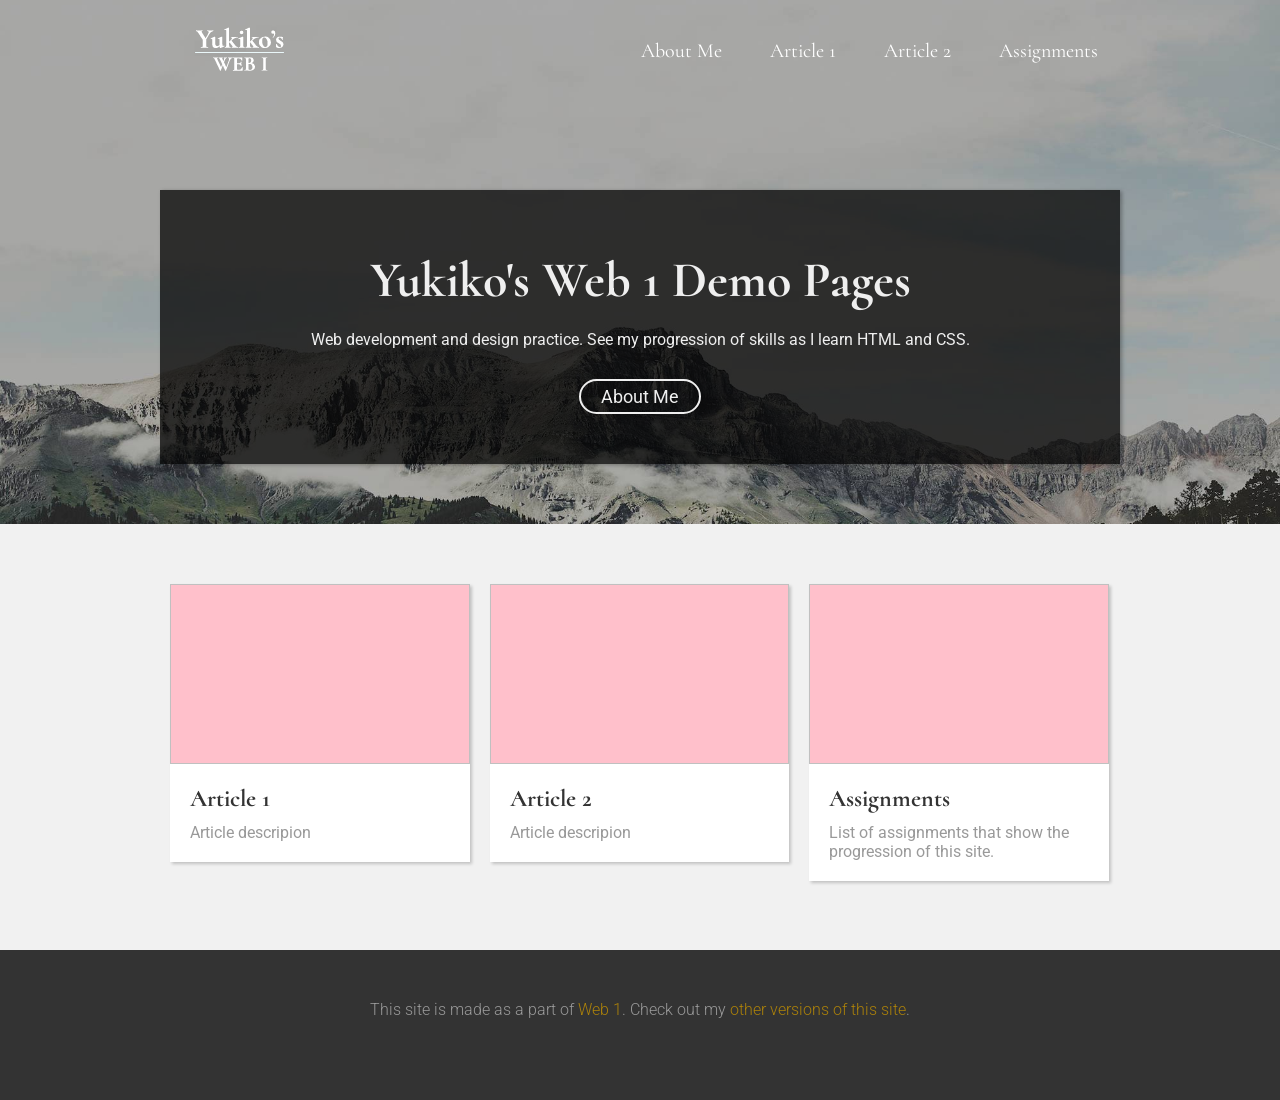
==== assignment-6/index.html @ c941443b "turning in" ====
<!DOCTYPE html>
<html lang="en">
  <head>
    <title>Web 1</title>
    <link rel="stylesheet" type="text/css" href="style.css"/>
  </head>
  <body id="home">

    <div class="wrapper">
      <div class="hero">
        <nav class="main-nav">
          <a href="index.html" id="logo">Yukiko's Web I</a>
          <a href="about.html" class="nav-link" id="about">About Me</a>
          <a href="article-1.html" class="nav-link" id="article1">Article 1</a>
          <a href="article-2.html" class="nav-link" id="article2">Article 2</a>
          <a href="assignments.html" class="nav-link" id="assignments">Assignments</a>
        </nav>
        <div class="hero-card">
          <h1 class="hero-card-title">Yukiko's Web 1 Demo Pages</h1>
          <p class="hero-card-description">Web development and design practice. See my progression of skills as I learn HTML and CSS.</p>
          <a href="about.html" class="hero-card-link">About Me</a>
        </div>
      </div>
      <!-- end hero -->

      <div class="main-content">
        <a href="article-1.html" class="card" id="card1">
          <img class="card-image">
          <h4 class="card-title">
            Article 1
          </h4>
          <p class="card-description">
            Article descripion
          </p>
        </a>

        <a href="article-1.html" class="card" id="card1">
          <img class="card-image">
          <h4 class="card-title">
            Article 2
          </h4>
          <p class="card-description">
            Article descripion
          </p>
        </a>

        <a href="assignments.html" class="card" id="card3">
          <img class="card-image">
          <h4 class="card-title">
            Assignments
          </h4>
          <p class="card-description">
            List of assignments that show the progression of this site.
          </p>
        </a>
      </div>
      <!-- end main-content -->

      <footer>
        <p class="footer-text">
          This site is made as a part of <a href="http://web1.yukikodesign.com" target="blank">Web 1</a>. Check out my <a href="assignments.html">other versions of this site</a>.
        </p>
      </footer>
    </div>
    <!-- end wrapper -->

  </body>
</html>
---- assignment-6/style.css ----
@import 'https://fonts.googleapis.com/css?family=Cormorant:300|Roboto:300,400,400i,700';

body {
  font-family: roboto, arial, sans-serif;
  font-weight: 400;
  background-color: #f1f1f1;
  color: #333;
}

.container {
  margin: 0 auto;
  width: 960px;
}
.hero {
  background-color: #222;
  background-repeat: no-repeat;
  background-position: center center;
  background-size: cover;
  overflow: auto;
}
.main-nav {
  max-width: 960px;
  margin: 20px auto;
  text-align: right;
}
.nav-link {
  box-sizing: border-box;
  color: #fff;
  text-decoration: none;
  height: 40px;
  line-height: 38px;
  font-size: 20px;
  font-family: Cormorant, cursive;
  display: inline-block;
  margin: 10px 5px;
  padding: 0 15px;
  border-radius: 20px;
  border: 2px solid rgba(255, 255, 255, 0);
  transition: all 0.2s ease;
}
.nav-link:hover {
  color: #FFD86B;
  border-color: #FFD86B;
  background-color: rgba(0, 0, 0, 0.4);
}
#logo {
  float: left;
  font-weight: 400;
  margin-right: 100px;
  width: 0;
  height: 0;
  color: rgba(255, 255, 255, 0);
  overflow: hidden;
  padding: 60px 160px 0 0;
  background-image: url('images/logo.png');
  background-size: 120px 60px;
  background-position: center;
  background-repeat: no-repeat;
  border-radius: 3px;
  transition: all 0.2s ease;
}
#logo:hover {
  background-color: rgba(0, 0, 0, 0.4);
}


/*  for footer */
html, body {
  margin: 0;
  height: 100%;
}
.wrapper {
  min-height: 100%;
  padding-bottom: 200px;
  position: relative;
  overflow: auto;
}
footer {
  background-color: #333;
  color: #999;
  font-weight: 300;
  overflow: auto;
  clear: both;
  height: 150px;
  width: 100%;
  position: absolute;
  bottom: 0;
  left: 0;
}
.footer-text {
  max-width: 960px;
  margin: 50px auto;
  text-align: center;
}
.footer-text a {
  color: #AB810A;
  text-decoration: none;
}
.footer-text a:hover {
  color: #D69E00;
  text-decoration: underline;
}

/* ------- index page ---------- */
#home .hero {
  background-image: url('images/mountains.jpg');
  /*@thkelley https://unsplash.com/photos/VRmxES-rIu8*/
}
.hero-card {
  box-sizing: border-box;
  background-color: rgba(0, 0, 0, 0.73);
  color: #efefef;
  margin: 110px auto 60px auto;
  padding: 50px;
  max-width: 960px;
  text-align: center;
  box-shadow: 2px 1px 4px rgba(0, 0, 0, 0.3);
}
.hero-card-title {
  font-family: Cormorant, cursive;
  margin: 0;
  font-size: 50px;
}
.hero-card-description {
  margin: 20px 0 30px;
}
.hero-card-link {
  text-decoration: none;
  color: #efefef;
  font-size: 18px;
  border: 2px solid #efefef;
  border-radius: 18px;
  padding: 5px 20px;
  display: inline-block;
  transition: all 0.2s ease;
}
.hero-card-link:hover {
  color: #D69E00;
  border-color: #D69E00;
}

.main-content {
  width: 960px;
  margin: 50px auto;
}
.card {
  background-color: #fff;
  box-shadow: 2px 2px 3px rgba(0, 0, 0, 0.2);
  width: calc(33.3% - 20px);
  margin: 10px;
  float: left;
  text-decoration: none;
  color: #333;
  transition: all .2s ease;
}
.card:hover {
  transform: scale(1.025);
  box-shadow: 0px 2px 3px rgba(0, 0, 0, 0.3);
}
.card-image {
  height: 180px;
  width: 100%;
  background-color: pink;
  display: block;
}
.card-title {
  padding: 0 20px;
  margin: 20px 0 10px 0;
  font-family: Cormorant, cursive;
  font-size: 24px;
}
.card-description {
  padding: 0 20px;
  margin: 0 0 20px 0;
  color: #999;
}



/* ------- about page ---------- */
#about .hero {
  background-image: url('images/blueberries.jpg');
  /* photo from @veeterzy https://unsplash.com/search/blueberries?photo=Hc42xXu_WOg*/
}
  #about .hero-card {
    font-family: Cormorant, cursive;
    margin: 60px auto;
  }
    .hero-card h1 {
      font-size: 50px;
      margin: 10px 0;
    }
    .hero-card h2 {
      font-size: 30px;
      margin: 10px 0;
    }
  .about-photo {
    width: 200px;
    height: 200px;
    border-radius: 100px;
    box-shadow: 2px 2px 3px rgba(0, 0, 0, 0.3);
  }
.about-list-container {
  border: 1px solid #ddd;
  border-right: none;
  border-left: 20px solid #1c5982;
  margin-bottom: 50px;
  padding: 0 50px;
}
  .about-list-title {
    font-size: 30px;
    font-weight: 400;
    color: #1c5982;
  }
  .about-list {
    font-size: 24px;
  }
  .about-list li {
    margin: 1em auto;
  }
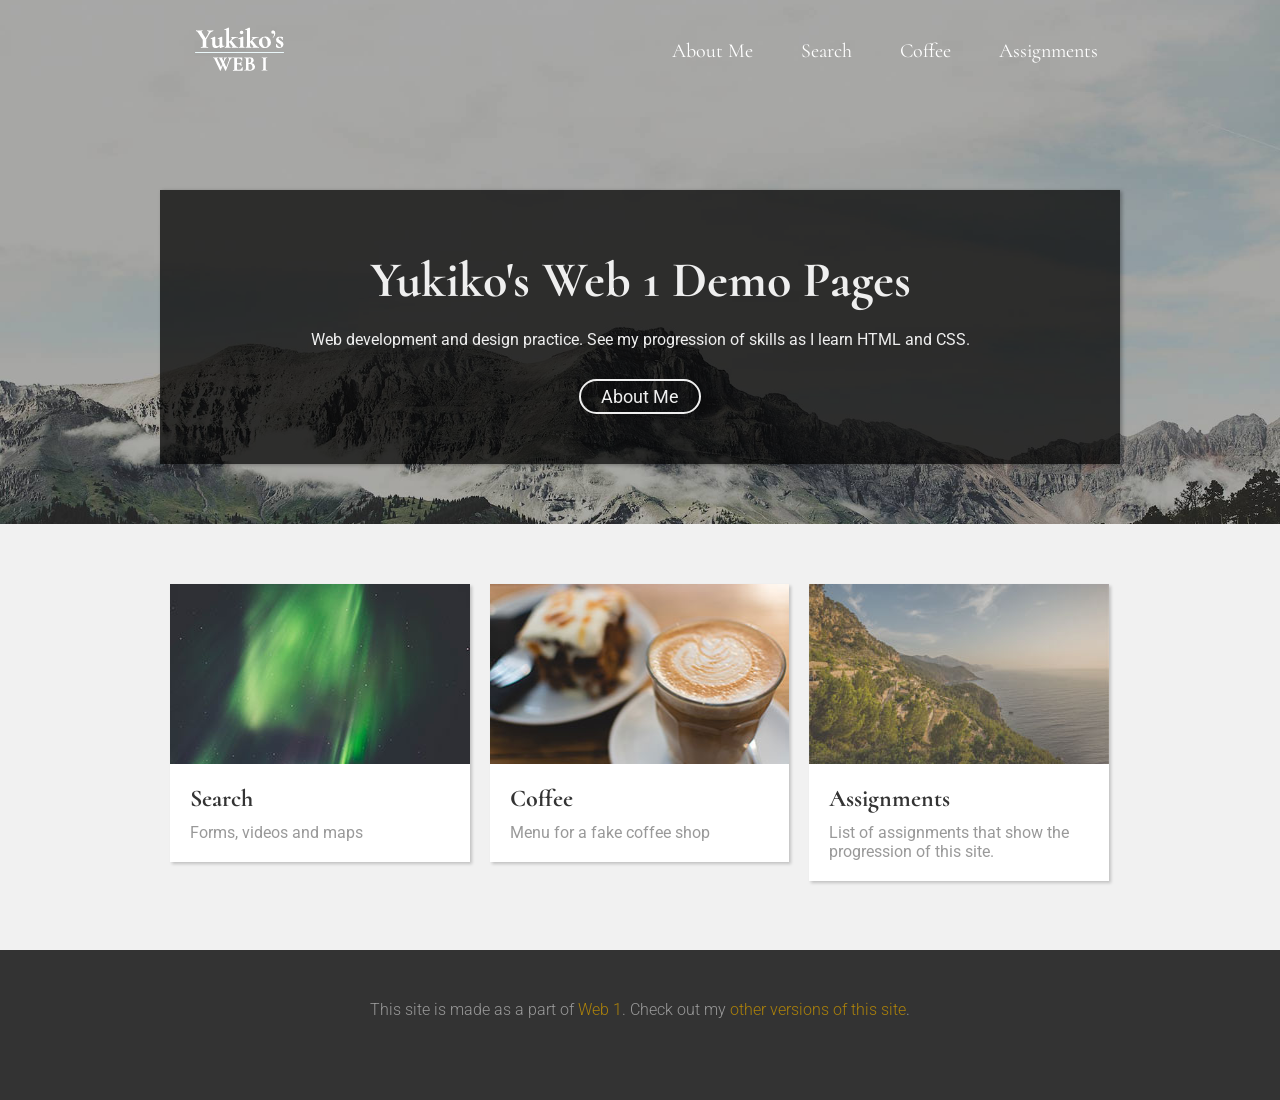
==== commit adcbc660: "turning in" ====
--- a/assignment-6/index.html
+++ b/assignment-6/index.html
@@ -10,10 +10,10 @@
       <div class="hero">
         <nav class="main-nav">
           <a href="index.html" id="logo">Yukiko's Web I</a>
-          <a href="about.html" class="nav-link" id="about">About Me</a>
-          <a href="article-1.html" class="nav-link" id="article1">Article 1</a>
-          <a href="article-2.html" class="nav-link" id="article2">Article 2</a>
-          <a href="assignments.html" class="nav-link" id="assignments">Assignments</a>
+          <a href="about.html" class="nav-link" id="navAbout">About Me</a>
+          <a href="search.html" class="nav-link" id="navSearch">Search</a>
+          <a href="coffee.html" class="nav-link" id="navCoffee">Coffee</a>
+          <a href="assignments.html" class="nav-link" id="navAssignments">Assignments</a>
         </nav>
         <div class="hero-card">
           <h1 class="hero-card-title">Yukiko's Web 1 Demo Pages</h1>
@@ -24,28 +24,28 @@
       <!-- end hero -->
 
       <div class="main-content">
-        <a href="article-1.html" class="card" id="card1">
-          <img class="card-image">
+        <a href="search.html" class="card">
+          <img class="card-image" src="images/sky-thumb.jpg">
           <h4 class="card-title">
-            Article 1
+            Search
           </h4>
           <p class="card-description">
-            Article descripion
+            Forms, videos and maps
           </p>
         </a>
 
-        <a href="article-1.html" class="card" id="card1">
-          <img class="card-image">
+        <a href="coffee.html" class="card">
+          <img class="card-image" src="images/coffee-thumb.jpg">
           <h4 class="card-title">
-            Article 2
+            Coffee
           </h4>
           <p class="card-description">
-            Article descripion
+            Menu for a fake coffee shop
           </p>
         </a>
 
-        <a href="assignments.html" class="card" id="card3">
-          <img class="card-image">
+        <a href="assignments.html" class="card">
+          <img class="card-image" src="images/coast-thumb.jpg">
           <h4 class="card-title">
             Assignments
           </h4>
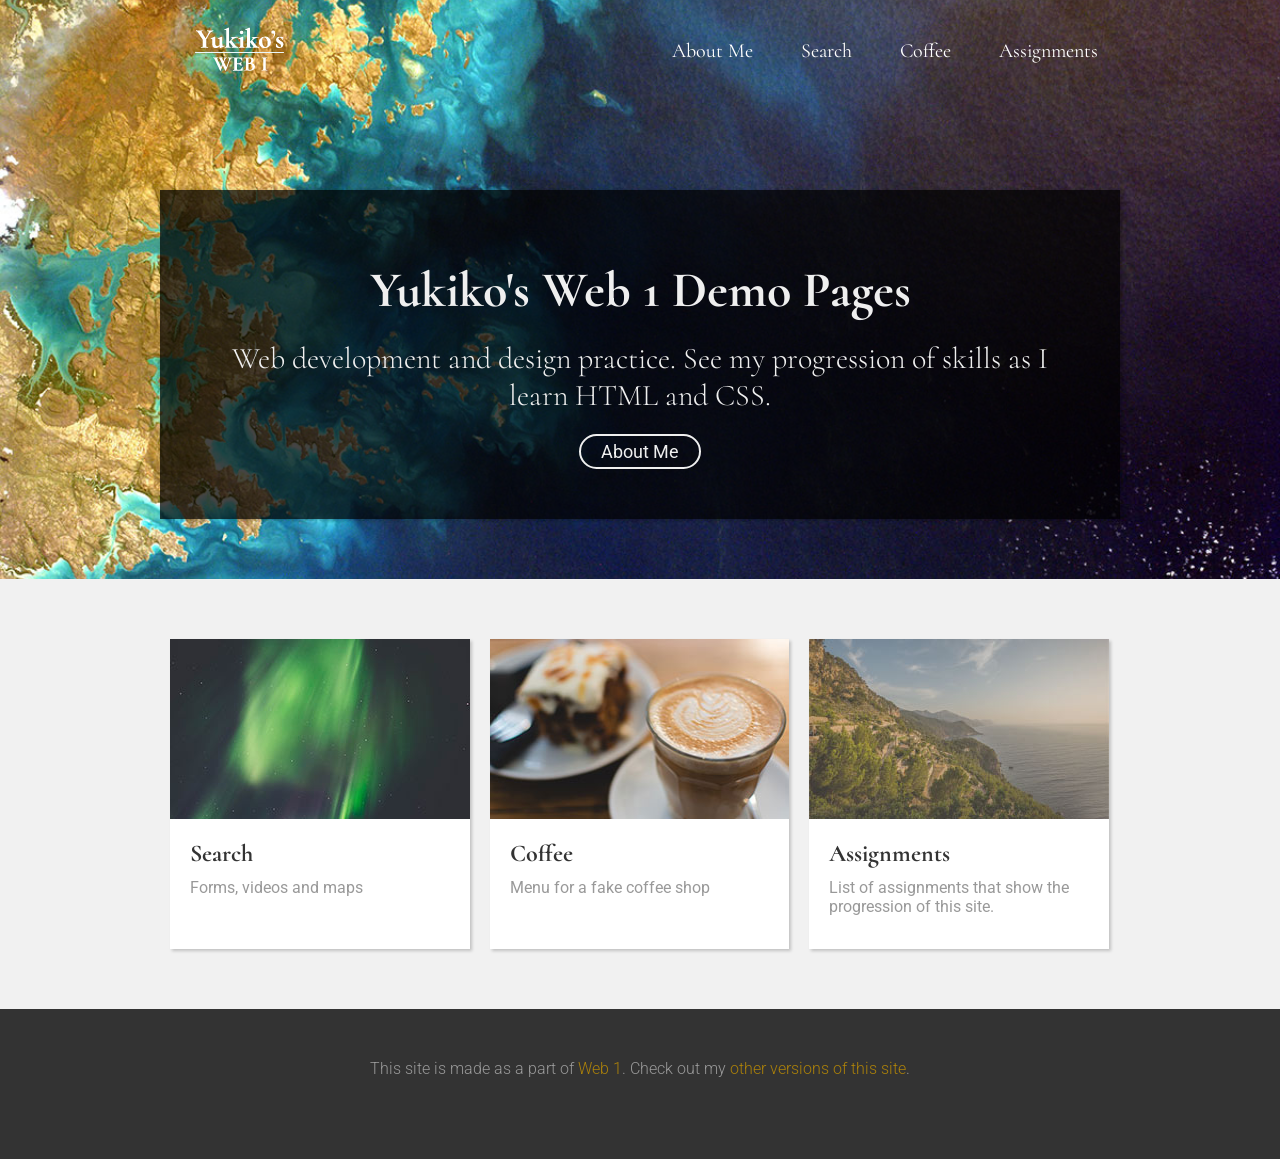
==== commit 609414ee: "turning in" ====
--- a/assignment-6/index.html
+++ b/assignment-6/index.html
@@ -58,7 +58,7 @@
 
       <footer>
         <p class="footer-text">
-          This site is made as a part of <a href="http://web1.yukikodesign.com" target="blank">Web 1</a>. Check out my <a href="assignments.html">other versions of this site</a>.
+          This site is made as a part of <a href="http://web1.yukikodesign.com" target="blank">Web 1</a>. Check out my <a href="https://yukikodesign.github.io/web1/">other versions of this site</a>.
         </p>
       </footer>
     </div>
--- a/assignment-6/style.css
+++ b/assignment-6/style.css
@@ -1,4 +1,4 @@
-@import 'https://fonts.googleapis.com/css?family=Cormorant:300|Roboto:300,400,400i,700';
+@import 'https://fonts.googleapis.com/css?family=Cormorant:300|Roboto: 100i, 300, 400,400i,700';
 
 body {
   font-family: roboto, arial, sans-serif;
@@ -63,7 +63,47 @@
   background-color: rgba(0, 0, 0, 0.4);
 }
 
-
+.hero-card {
+  box-sizing: border-box;
+  background-color: rgba(0, 0, 0, 0.73);
+  color: #efefef;
+  margin: 110px auto 60px auto;
+  padding: 50px;
+  max-width: 960px;
+  text-align: center;
+  box-shadow: 2px 1px 4px rgba(0, 0, 0, 0.3);
+}
+.hero-card-title {
+  font-family: Cormorant, cursive;
+  margin: 0;
+  font-size: 50px;
+}
+.hero-card-description {
+  font-family: Cormorant, cursive;
+  font-size: 30px;
+  font-weight: 300;
+  margin: 20px 0;
+}
+
+.hero-card-link {
+  text-decoration: none;
+  color: #efefef;
+  font-size: 18px;
+  border: 2px solid #efefef;
+  border-radius: 18px;
+  padding: 5px 20px;
+  display: inline-block;
+  transition: all 0.2s ease;
+}
+.hero-card-link:hover {
+  color: #D69E00;
+  border-color: #D69E00;
+}
+
+.main-content {
+  width: 960px;
+  margin: 50px auto;
+}
 /*  for footer */
 html, body {
   margin: 0;
@@ -101,52 +141,20 @@
   text-decoration: underline;
 }
 
+
+
+
 /* ------- index page ---------- */
 #home .hero {
-  background-image: url('images/mountains.jpg');
-  /*@thkelley https://unsplash.com/photos/VRmxES-rIu8*/
-}
-.hero-card {
-  box-sizing: border-box;
-  background-color: rgba(0, 0, 0, 0.73);
-  color: #efefef;
-  margin: 110px auto 60px auto;
-  padding: 50px;
-  max-width: 960px;
-  text-align: center;
-  box-shadow: 2px 1px 4px rgba(0, 0, 0, 0.3);
-}
-.hero-card-title {
-  font-family: Cormorant, cursive;
-  margin: 0;
-  font-size: 50px;
-}
-.hero-card-description {
-  margin: 20px 0 30px;
-}
-.hero-card-link {
-  text-decoration: none;
-  color: #efefef;
-  font-size: 18px;
-  border: 2px solid #efefef;
-  border-radius: 18px;
-  padding: 5px 20px;
-  display: inline-block;
-  transition: all 0.2s ease;
-}
-.hero-card-link:hover {
-  color: #D69E00;
-  border-color: #D69E00;
-}
-
-.main-content {
-  width: 960px;
-  margin: 50px auto;
-}
+  background-image: url('images/ocean.jpg');
+  /*photo by NASA https://hd.unsplash.com/photo-1451186859696-371d9477be93 */
+}
+
 .card {
   background-color: #fff;
   box-shadow: 2px 2px 3px rgba(0, 0, 0, 0.2);
   width: calc(33.3% - 20px);
+  min-height: 310px;
   margin: 10px;
   float: left;
   text-decoration: none;
@@ -160,7 +168,6 @@
 .card-image {
   height: 180px;
   width: 100%;
-  background-color: pink;
   display: block;
 }
 .card-title {
@@ -183,38 +190,123 @@
   /* photo from @veeterzy https://unsplash.com/search/blueberries?photo=Hc42xXu_WOg*/
 }
   #about .hero-card {
-    font-family: Cormorant, cursive;
     margin: 60px auto;
   }
-    .hero-card h1 {
-      font-size: 50px;
-      margin: 10px 0;
-    }
-    .hero-card h2 {
-      font-size: 30px;
-      margin: 10px 0;
-    }
   .about-photo {
     width: 200px;
     height: 200px;
     border-radius: 100px;
     box-shadow: 2px 2px 3px rgba(0, 0, 0, 0.3);
   }
+  .hero-card h1 {
+    margin: 20px 0;
+  }
 .about-list-container {
-  border: 1px solid #ddd;
-  border-right: none;
-  border-left: 20px solid #1c5982;
+  border-left: 5px solid #d69e00;
   margin-bottom: 50px;
-  padding: 0 50px;
+  padding: 20px 50px;
 }
   .about-list-title {
     font-size: 30px;
     font-weight: 400;
-    color: #1c5982;
+    color: #d69e00;
   }
   .about-list {
     font-size: 24px;
   }
   .about-list li {
     margin: 1em auto;
-  }+  }
+
+/* ------- menu page ---------- */
+#coffee .hero {
+  background-image: url('images/coffee.jpg');
+  /* photo from Jakub Kapusnak https://foodiesfeed.com/flatwhite-coffee-closeup-berlin */
+}
+
+blockquote {
+  font-size: 30px;
+  padding: 20px;
+  margin: 20px 15px;
+  border-left: 5px solid #d69e00;
+}
+cite {
+  display: block;
+  color: #666;
+  font-size: 16px;
+}
+
+
+.pricing th {
+  padding: 10px;
+}
+  .pricing .size {
+    min-width: 150px;
+    text-align: right;
+    font-size: 14px;
+  }
+  .pricing td {
+    padding: 10px 10px;
+    vertical-align: top;
+    text-align: right;
+  }
+  .pricing dd {
+    margin-left: 0;
+    color: #666;
+    font-style: italic;
+    font-size: 14px;
+  }
+  .pricing .label {
+    text-align: left;
+  }
+
+/* ------- search page ---------- */
+#search .hero {
+  background-image: url('images/sky.jpg');
+  /* Photo from drew collins https://unsplash.com/?photo=U713MZX1x0w */
+}
+
+.search-form {
+  background-color: #ffffff;
+  box-shadow: 1px 2px 2px rgba(0, 0, 0, 0.1);
+  padding: 40px;
+}
+label {
+  margin-right: 10px;
+}
+input {
+  border: 1px solid #ddd;
+  height: 30px;
+  width: 630px;
+  font-size: 14px;
+  padding: 0 10px;
+}
+button {
+  background-color: #3c8bce;
+  height: 32px;
+  margin-left: 10px;
+  padding: 0 20px;
+  border: 0;
+  color: #fff;
+  font-size: 14px;
+  border-radius: 3px;
+}
+
+#assignments .hero {
+  background-image: url('images/coast.jpg');
+  /* photo from Stefan Kunze https://unsplash.com/?photo=_SmZSuZwkHg*/
+}
+#assignments dt {
+
+  margin-top: 20px;
+}
+#assignments dt a {
+  color: #3c8bce;
+  font-size: 18px;
+}
+#assignments dt a:hover {
+  color: #115690;
+}
+#assignments dd {
+  margin-left: 0;
+}
